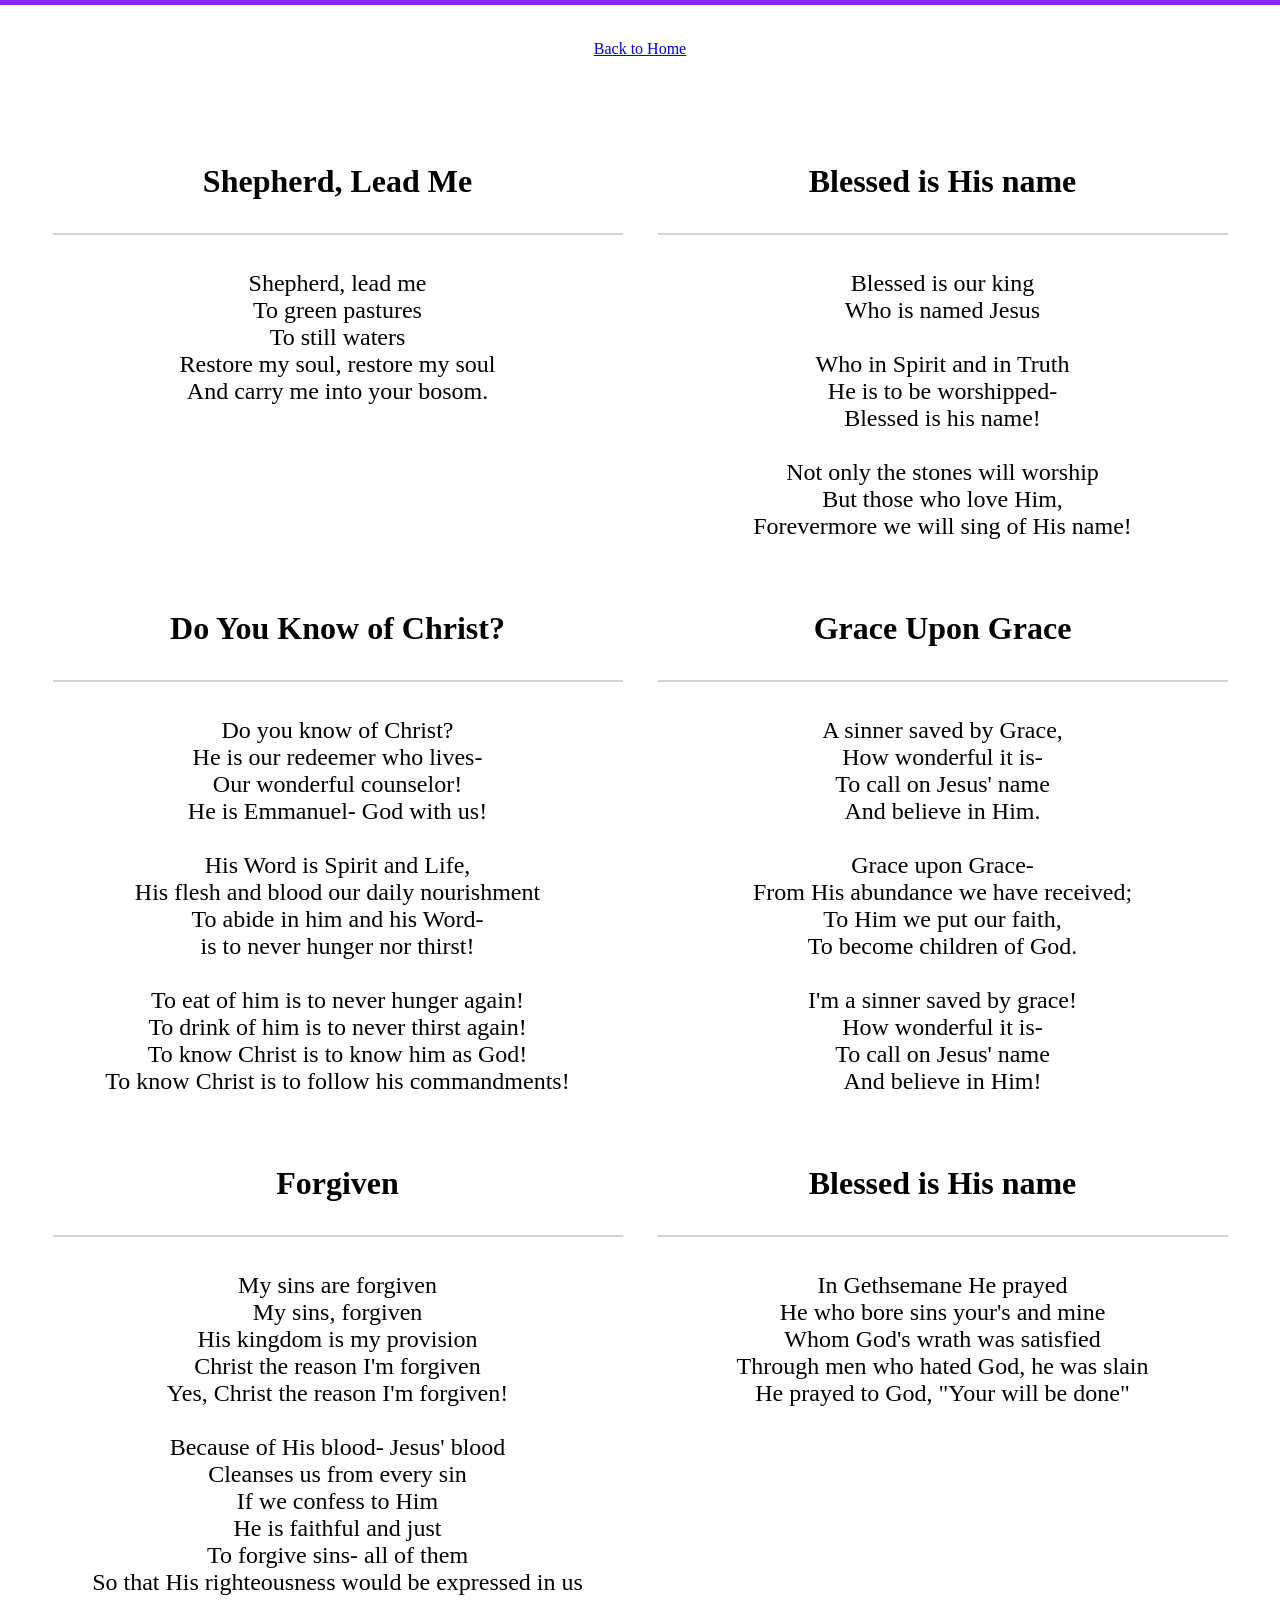
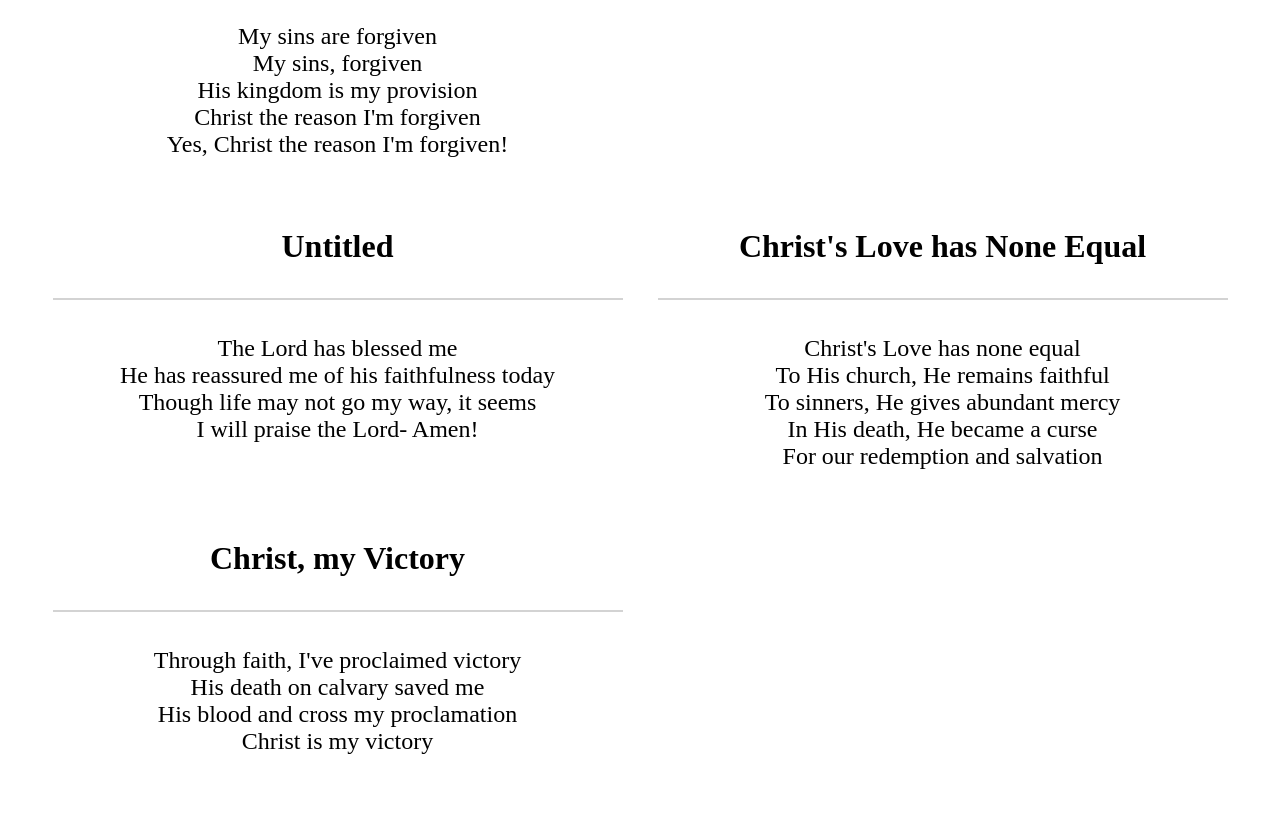
==== poetry.html @ b79c001b "Major additions" ====
<!doctype html>
<html>
  <head>
    <title>Poetry by Joshua</title>
    <link rel="stylesheet" href="stylesheet.css" />
  </head>

  <body>
    <div id="titlebar">
      <a href="index.html">Back to Home</a>
    </div>

    <div class="content">
      <div class="content_box">
        <div class="content_chunk">
          <div class="content_chunktitlebar">
            <h1>Shepherd, Lead Me</h1>
          </div>
          <p class="content_poetry">
            Shepherd, lead me
            <br />
            To green pastures
            <br />
            To still waters
            <br />
            Restore my soul, restore my soul
            <br />
            And carry me into your bosom.
          </p>
        </div>
        <div class="content_chunk">
          <div class="content_chunktitlebar">
            <h1>Blessed is His name</h1>
          </div>
          <p class="content_poetry">
            Blessed is our king
            <br />
            Who is named Jesus
            <br />
            <br />
            Who in Spirit and in Truth
            <br />
            He is to be worshipped-
            <br />
            Blessed is his name!
            <br />
            <br />
            Not only the stones will worship
            <br />
            But those who love Him,
            <br />
            Forevermore we will sing of His name!
          </p>
        </div>
      </div>

      <div class="content_box">
        <div class="content_chunk">
          <div class="content_chunktitlebar">
            <h1>Do You Know of Christ?</h1>
          </div>
          <p class="content_poetry">
          Do you know of Christ?
          <br />
He is our redeemer who lives-
<br/>
Our wonderful counselor!
<br/>
He is Emmanuel- God with us!
<br/>
<br/>
His Word is Spirit and Life,
<br/>
His flesh and blood our daily nourishment
<br/>
To abide in him and his Word-
<br/>
is to never hunger nor thirst!
<br/>
<br/>
To eat of him is to never hunger again!
<br/>
To drink of him is to never thirst again!
<br/>
To know Christ is to know him as God!
<br/>
To know Christ is to follow his commandments!
          </p>
        </div>
        <div class="content_chunk">
          <div class="content_chunktitlebar">
            <h1>Grace Upon Grace</h1>
          </div>
          <p class="content_poetry">

A sinner saved by Grace,
<br/>
How wonderful it is-
<br/>
To call on Jesus&apos; name
<br/>
And believe in Him.
<br/>
<br/>
Grace upon Grace-
<br/>
From His abundance we have received;
<br/>
To Him we put our faith,
<br/>
To become children of God.
<br/>
<br/>
I&apos;m a sinner saved by grace!
<br/>
How wonderful it is-
<br/>
To call on Jesus&apos; name
<br/>
And believe in Him!         </p>
        </div>
    </div>
<div class="content_box">
        <div class="content_chunk">
          <div class="content_chunktitlebar">
            <h1>Forgiven</h1>
          </div>
          <p class="content_poetry">
      My sins are forgiven
      <br/>
      My sins, forgiven
      <br/>
His kingdom is my provision
      <br/>
Christ the reason I&apos;m forgiven
      <br/>
Yes, Christ the reason I&apos;m forgiven!
      <br/>
      <br/>
Because of His blood- Jesus&apos; blood
      <br/>
Cleanses us from every sin
      <br/>
If we confess to Him
      <br/>
He is faithful and just
      <br/>
To forgive sins- all of them
      <br/>
So that His righteousness would be expressed in us
      <br/>
      <br/>
My sins are forgiven
      <br/>
My sins, forgiven
      <br/>
His kingdom is my provision
      <br/>
Christ the reason I&apos;m forgiven
      <br/>
Yes, Christ the reason I&apos;m forgiven!
          </p>
        </div>
        <div class="content_chunk">
          <div class="content_chunktitlebar">
            <h1>Blessed is His name</h1>
          </div>
          <p class="content_poetry">
            In Gethsemane He prayed
      <br/>
He who bore sins your&apos;s and mine
      <br/>
Whom God&apos;s wrath was satisfied
      <br/>
Through men who hated God, he was slain
      <br/>
He prayed to God, &quot;Your will be done&quot; 
          </p>
        </div>
      </div>


<div class="content_box">
<div class="content_chunk">
          <div class="content_chunktitlebar">
            <h1>Untitled</h1>
          </div>
          <p class="content_poetry">
The Lord has blessed me
      <br/>
He has reassured me of his faithfulness today
      <br/>
Though life may not go my way, it seems
      <br/>
I will praise the Lord- Amen!          </p>
        </div>
        <div class="content_chunk">

          <div class="content_chunktitlebar">
            <h1>Christ&apos;s Love has None Equal</h1>
          </div>
          <p class="content_poetry">
Christ&apos;s Love has none equal
<br/>
To His church, He remains faithful
<br/>
To sinners, He gives abundant mercy
<br/>
In His death, He became a curse
<br/>
For our redemption and salvation
          </p>
        </div>

      </div>

<div class="content_box">
        <div class="content_chunk">
          <div class="content_chunktitlebar">
            <h1>Christ, my Victory</h1>
          </div>
          <p class="content_poetry">
            Through faith, I&apos;ve proclaimed victory
            <br/>
His death on calvary saved me
            <br/>
His blood and cross my proclamation
            <br/>
Christ is my victory
          </p>
        </div>
        <div class="content_chunk">
                </div>
    </div>


  </body>
</html>
---- stylesheet.css ----
* {
  margin: 0;
  padding: 0;
}

ol {
  list-style-position: inside;
}

body {
  background-color: white;
  justify-content: center;
  align-items: center;
  border-top: 5px solid;
  border-color: blueviolet;
}

#titlebar {
  padding: 35px;
  text-align: center;
}

.content {
  padding: 35px;
}

.content_titlebar {
  height: 70px;
  border-bottom: 2px solid lightgray;
}

.content_chunk {
  padding-top: 35px;
  padding-bottom: 35px;
  flex: 1;
}

.content_box {
  display: flex;
}

.content_project {
  border: none;
  width: 100%;
  height: 100%; 
}

.content_chunktitlebar {
  height: 70px;
  border-bottom: 2px solid lightgray;
  margin-left: 17.5px;
  margin-right: 17.5px;
  margin-bottom: 35px;
  text-align: center;
}

.content_poetry {
  font-size: 24px;
  text-align: center;
}
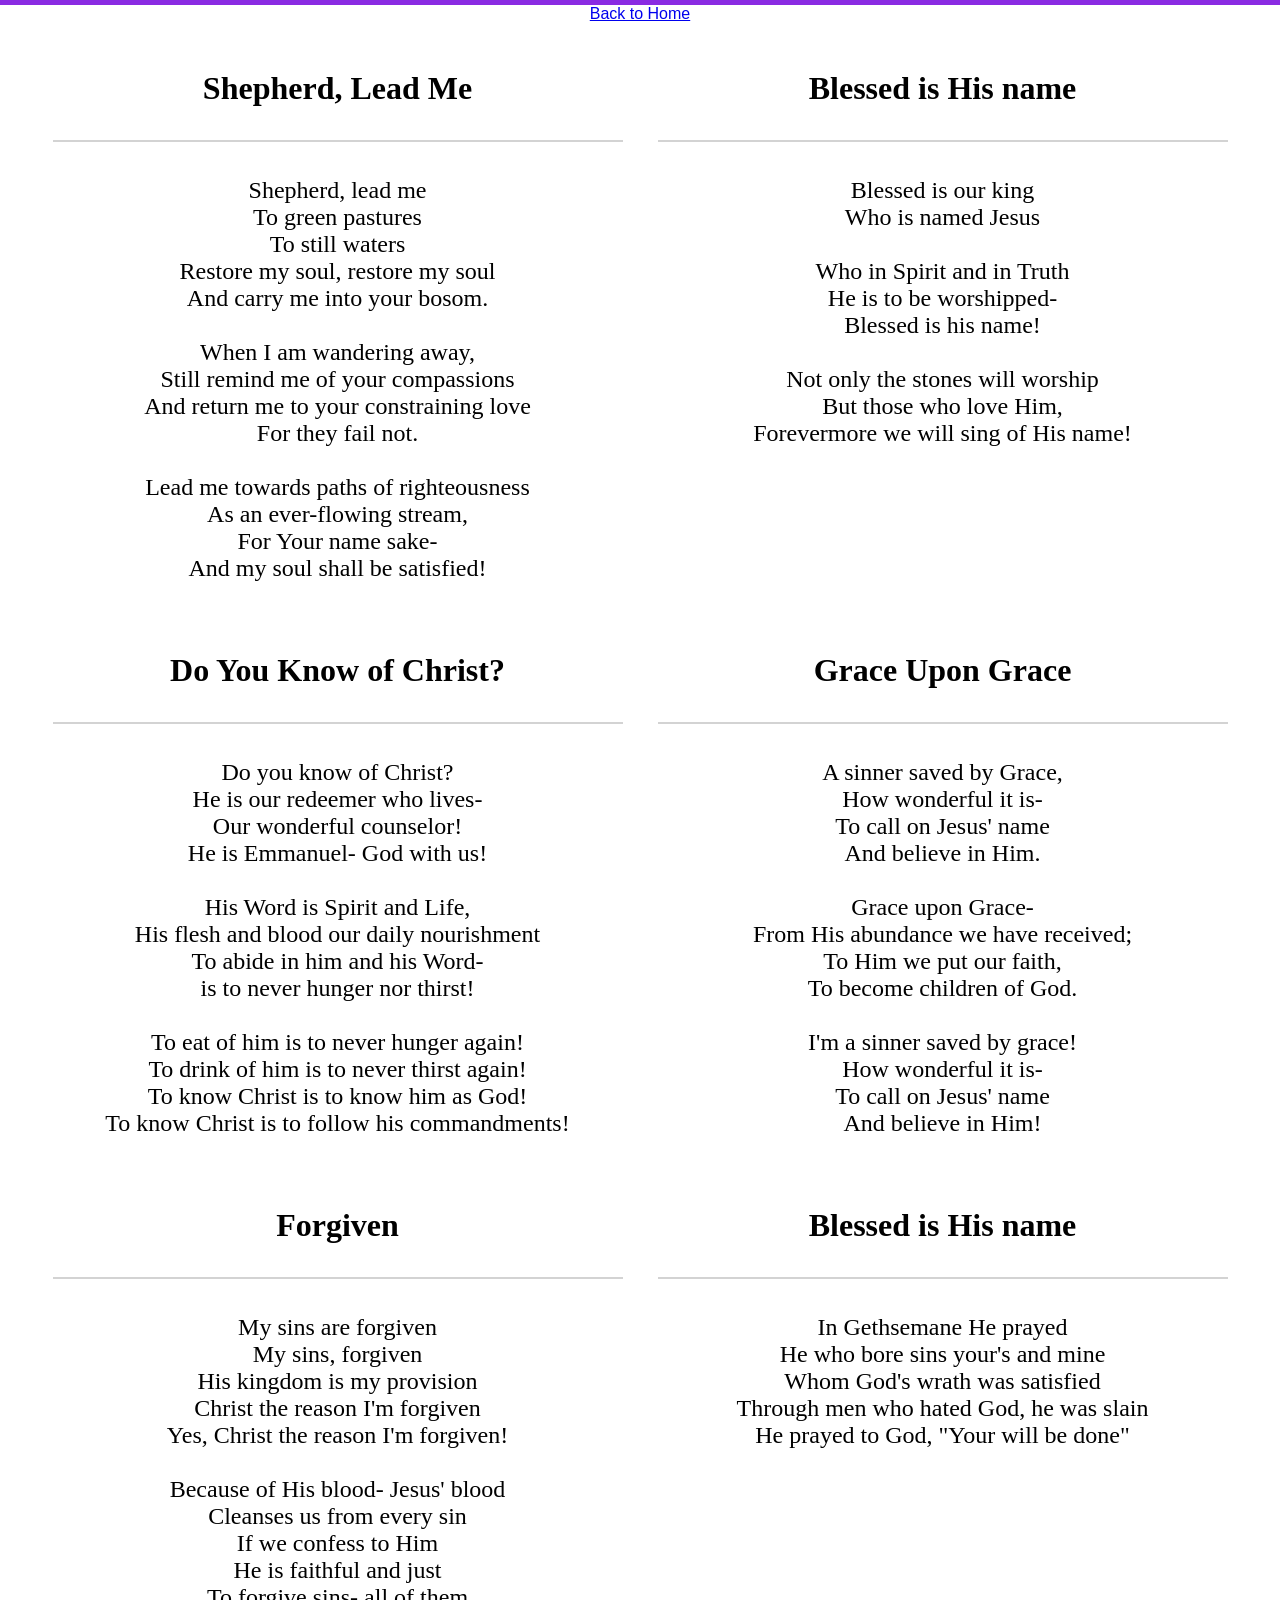
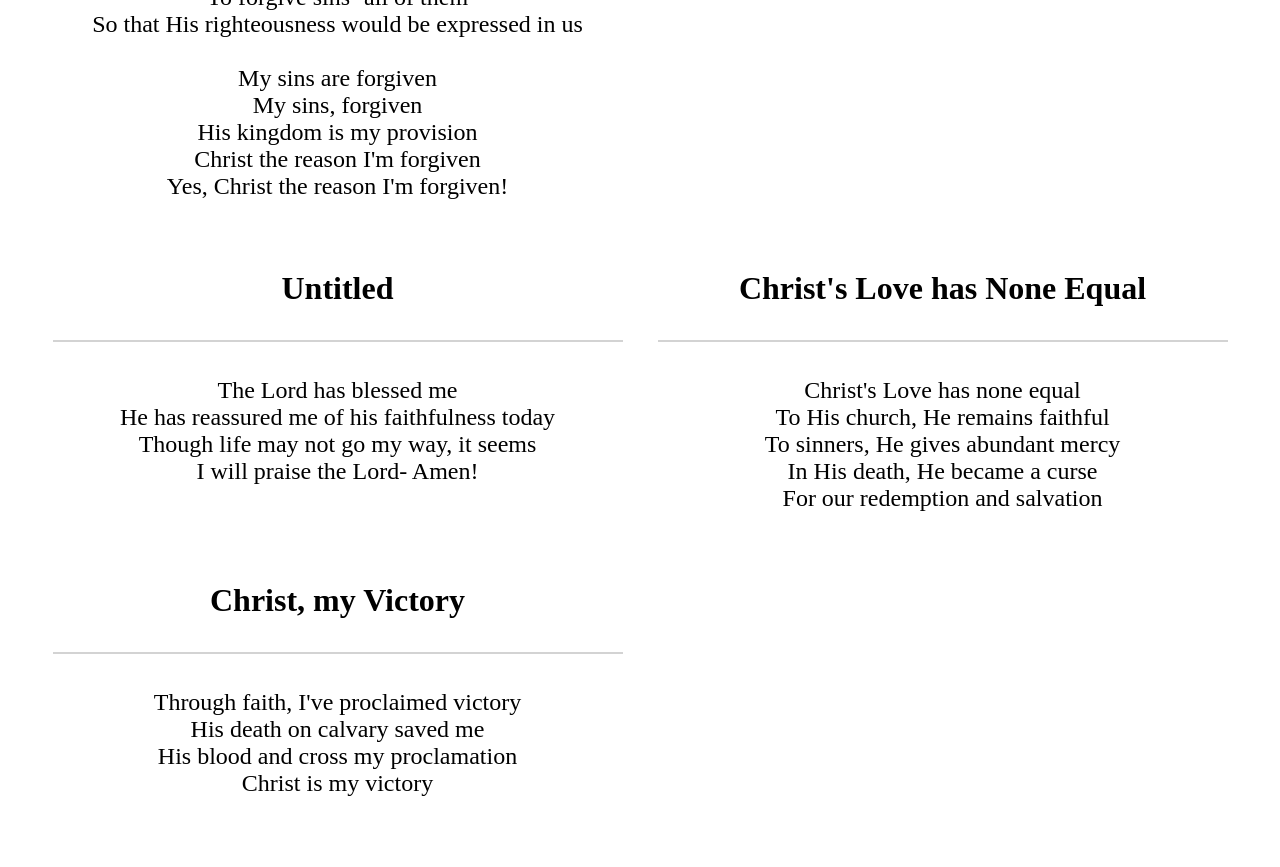
==== commit adaf5405: "Footer, planet, and poetry updated" ====
--- a/poetry.html
+++ b/poetry.html
@@ -26,6 +26,24 @@
             Restore my soul, restore my soul
             <br />
             And carry me into your bosom.
+            <br />
+            <br />
+            When I am wandering away,
+            <br />
+            Still remind me of your compassions
+            <br />
+            And return me to your constraining love
+            <br />
+            For they fail not.
+            <br />
+            <br />
+            Lead me towards paths of righteousness
+            <br />
+            As an ever-flowing stream,
+            <br />
+            For Your name sake-
+            <br />
+            And my soul shall be satisfied!
           </p>
         </div>
         <div class="content_chunk">
--- a/stylesheet.css
+++ b/stylesheet.css
@@ -11,17 +11,59 @@
   background-color: white;
   justify-content: center;
   align-items: center;
-  border-top: 5px solid;
-  border-color: blueviolet;
 }
 
 #titlebar {
+  border-top: 5px solid;
+  border-color: blueviolet;
+  left: 0;
+  right: 0;
+  position: fixed;
+  font-family: "Segoe UI", Helvetica, Arial, sans-serif;
+  text-align: center;
+  background-color: white;
+}
+
+#titlebar h1 {
   padding: 35px;
-  text-align: center;
+}
+
+#navbar {
+  list-style-type: none;
+  display: flex;
+  padding: 8.75px;
+  background-color: blue;
+  justify-content: center;
+}
+
+#navbar li a {
+  color: white;
+  padding-top: 8.75px;
+  padding-bottom: 8.75px;
+  padding-left: 17.5px;
+  padding-right: 17.5px;
+  text-decoration: none;
+  font-weight: bold;
+}
+
+#navbar li a:hover {
+  opacity: 0.75;
+  color: white;
+  background-color: darkblue;
+  padding-top: 8.75px;
+  padding-bottom: 8.75px;
+  padding-left: 17.5px;
+  padding-right: 17.5px;
+  text-decoration: none;
+}
+
+#about {
+  padding-top: 175px;
 }
 
 .content {
   padding: 35px;
+  scroll-margin-top: 140px;
 }
 
 .content_titlebar {
@@ -39,10 +81,12 @@
   display: flex;
 }
 
-.content_project {
-  border: none;
+.content_app {
+  z-index: -1;
+  position: relative;
   width: 100%;
-  height: 100%; 
+  overflow: hidden;
+  height: 100%;
 }
 
 .content_chunktitlebar {
@@ -54,7 +98,45 @@
   text-align: center;
 }
 
+#planets {
+  position: absolute;
+}
+
 .content_poetry {
   font-size: 24px;
   text-align: center;
 }
+
+.content_textpadding {
+  padding-bottom: 1.2em;
+}
+
+.content_img {
+  max-width: 550px;
+  width: 35dvw;
+  height: 100%;
+  max-height: 400px;
+}
+
+.content_imgholder {
+  height: 400px;
+  overflow: hidden;
+  display: flex;
+  justify-content: center;
+}
+
+#projects {
+  padding-bottom: 150px;
+}
+
+#footer {
+  border-top: 2px solid lightgray;
+  padding: 25px;
+  width: 100%;
+  text-align: center;
+  font-family: "Segoe UI", Helvetica, Arial, sans-serif;
+  position: fixed;
+  left: 0;
+  bottom: 0;
+  background-color: white;
+}
